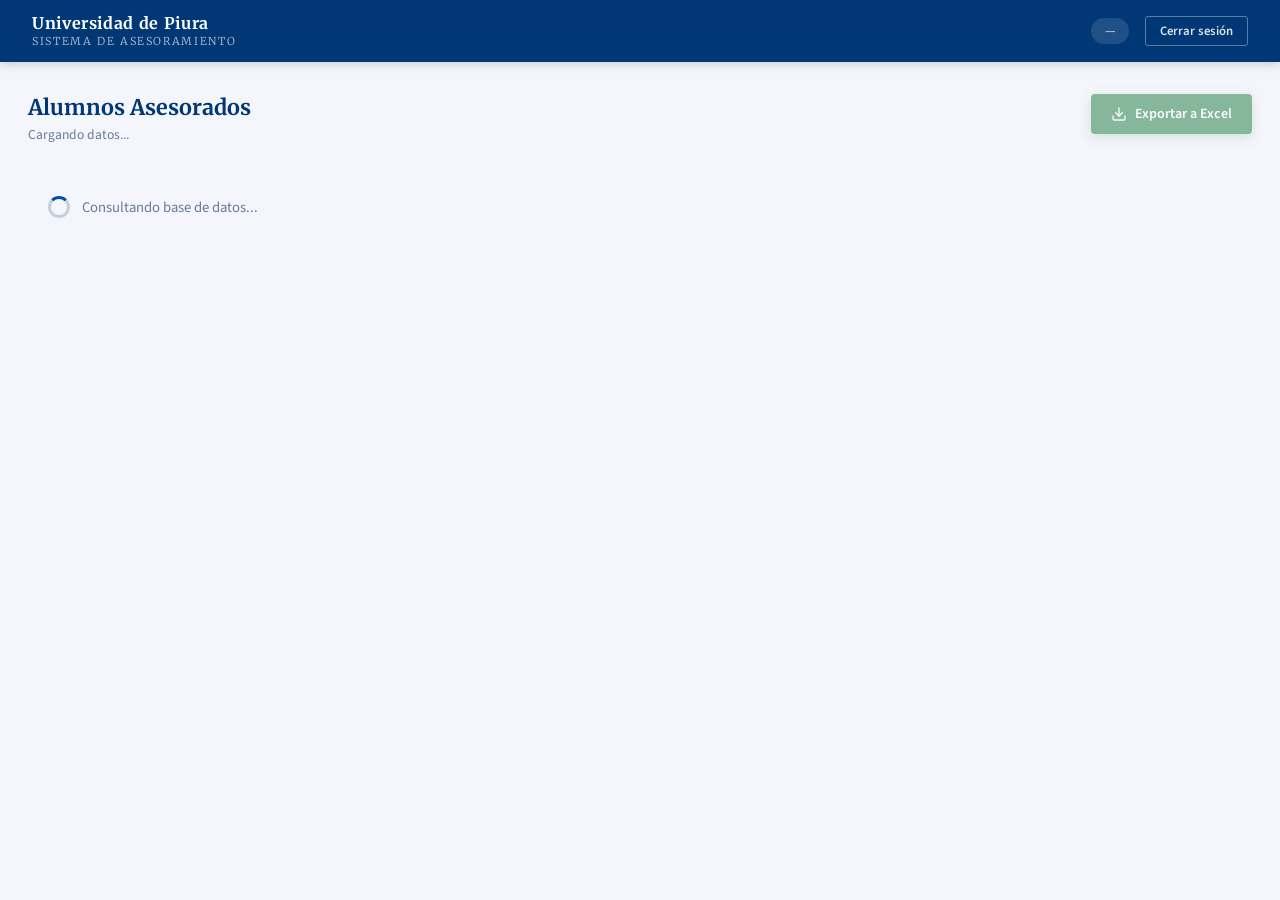
==== templates/tabla.html @ d3628b37 "implementar la api alumos, se ha renderizado la tabla en tabla.html" ====
<!DOCTYPE html>
<html lang="es">
<head>
    <meta charset="UTF-8">
    <meta name="viewport" content="width=device-width, initial-scale=1.0">
    <title>Consola de Asesorados — UDEP</title>
    <link href="https://fonts.googleapis.com/css2?family=Merriweather:wght@300;400;700&family=Source+Sans+3:wght@300;400;600;700&display=swap" rel="stylesheet">
    <link rel="stylesheet" href="/static/styles.css">
    <!-- SheetJS para exportar a Excel -->
    <script src="https://cdn.sheetjs.com/xlsx-0.20.2/package/dist/xlsx.full.min.js"></script>
</head>
<body class="tabla-page">

    <!-- ── Navbar ── -->
    <header class="tb-navbar">
        <div class="tb-navbar-brand">
            <div class="tb-logo-text">
                Universidad de Piura
                <span>Sistema de Asesoramiento</span>
            </div>
        </div>
        <div class="tb-navbar-right">
            <span class="tb-user-badge" id="tb-usuario">—</span>
            <a href="/api/logout" class="tb-btn-logout">Cerrar sesión</a>
        </div>
    </header>

    <!-- ── Contenido principal ── -->
    <main class="tb-main">

        <!-- Titulo + contador -->
        <div class="tb-page-header">
            <div>
                <h1 class="tb-title">Alumnos Asesorados</h1>
                <p class="tb-subtitle" id="tb-subtitulo">Cargando datos...</p>
            </div>
            <button class="tb-btn-excel" id="btn-excel" onclick="exportarExcel()" disabled>
                <svg width="16" height="16" viewBox="0 0 24 24" fill="none" stroke="currentColor" stroke-width="2" stroke-linecap="round" stroke-linejoin="round">
                    <path d="M21 15v4a2 2 0 0 1-2 2H5a2 2 0 0 1-2-2v-4"/>
                    <polyline points="7 10 12 15 17 10"/>
                    <line x1="12" y1="15" x2="12" y2="3"/>
                </svg>
                Exportar a Excel
            </button>
        </div>

        <!-- Estado de carga / error -->
        <div id="tb-estado" class="tb-estado">
            <div class="tb-spinner"></div>
            <span>Consultando base de datos...</span>
        </div>

        <!-- Tabla -->
        <div class="tb-table-wrap" id="tb-table-wrap" style="display:none;">
            <table class="tb-table" id="tb-tabla">
                <thead>
                    <tr>
                        <th class="col-num">N°</th>
                        <th>Código</th>
                        <th>Apellidos</th>
                        <th>Nombres</th>
                        <th>Programa</th>
                        <th>Campus</th>
                        <th>P. Admisión</th>
                        <th>Ciclo</th>
                        <th>Atributo</th>
                    </tr>
                </thead>
                <tbody id="tb-body"></tbody>
            </table>
        </div>

    </main>

    <script>
        // ──────────────────────────────────────────────────
        //  Etiquetas amigables por columna
        // ──────────────────────────────────────────────────
        const LABELS = {
            SPRIDEN_ID:             'Código',
            SPRIDEN_FIRST_NAME:     'Nombres',
            SPRIDEN_LAST_NAME:      'Apellidos',
            SORLCUR_PROGRAM:        'Programa',
            SORLCUR_CAMP_CODE:      'Campus',
            SORLCUR_TERM_CODE_ADMIT:'P. Admisión',
            CICLO_ACTUAL:           'Ciclo',
            ATRIBUTO_ALUMNO:        'Atributo'
        };

        // Orden de columnas visibles en la tabla HTML
        const COLS_VISIBLE = [
            'SPRIDEN_ID', 'SPRIDEN_LAST_NAME', 'SPRIDEN_FIRST_NAME',
            'SORLCUR_PROGRAM', 'SORLCUR_CAMP_CODE',
            'SORLCUR_TERM_CODE_ADMIT', 'CICLO_ACTUAL', 'ATRIBUTO_ALUMNO'
        ];

        let datosGlobales = [];

        // ──────────────────────────────────────────────────
        //  Inicialización
        // ──────────────────────────────────────────────────
        async function init() {
            // Verificar sesión
            const sesRes = await fetch('/api/sesion');
            if (sesRes.status === 401) { window.location.href = '/'; return; }
            const ses = await sesRes.json();
            if (ses.success) {
                document.getElementById('tb-usuario').textContent = ses.usuario;
            }

            // Cargar alumnos
            try {
                const res  = await fetch('/api/alumnos');
                const data = await res.json();

                document.getElementById('tb-estado').style.display = 'none';

                if (!data.success) {
                    mostrarError(data.mensaje || 'Error al obtener los datos');
                    return;
                }

                datosGlobales = data.datos;
                renderTabla(data.datos);

                const total = data.total;
                document.getElementById('tb-subtitulo').textContent =
                    `${total} alumno${total !== 1 ? 's' : ''} asignado${total !== 1 ? 's' : ''}`;

                document.getElementById('btn-excel').disabled = false;
                document.getElementById('tb-table-wrap').style.display = '';

            } catch (err) {
                mostrarError('No se pudo conectar con el servidor');
            }
        }

        // ──────────────────────────────────────────────────
        //  Renderizar filas
        // ──────────────────────────────────────────────────
        function renderTabla(datos) {
            const tbody = document.getElementById('tb-body');
            tbody.innerHTML = '';

            datos.forEach((fila, idx) => {
                const tr = document.createElement('tr');

                // Número de fila
                const tdNum = document.createElement('td');
                tdNum.className = 'col-num';
                tdNum.textContent = idx + 1;
                tr.appendChild(tdNum);

                COLS_VISIBLE.forEach(col => {
                    const td = document.createElement('td');
                    const val = fila[col];
                    td.textContent = (val === null || val === undefined) ? '—' : val;
                    if (col === 'ATRIBUTO_ALUMNO' && val) {
                        td.className = 'col-badge';
                    }
                    tr.appendChild(td);
                });

                tbody.appendChild(tr);
            });
        }

        // ──────────────────────────────────────────────────
        //  Exportar a Excel con SheetJS
        // ──────────────────────────────────────────────────
        function exportarExcel() {
            if (!datosGlobales.length) return;

            // Construir filas con etiquetas amigables
            const encabezado = ['N°', ...COLS_VISIBLE.map(c => LABELS[c] || c)];
            const filas = datosGlobales.map((fila, idx) => {
                const row = [idx + 1];
                COLS_VISIBLE.forEach(col => {
                    const val = fila[col];
                    row.push((val === null || val === undefined) ? '' : val);
                });
                return row;
            });

            const wsData = [encabezado, ...filas];
            const ws     = XLSX.utils.aoa_to_sheet(wsData);

            // Ancho de columnas
            ws['!cols'] = [
                { wch: 5 },  // N°
                { wch: 12 }, // Código
                { wch: 22 }, // Apellidos
                { wch: 22 }, // Nombres
                { wch: 30 }, // Programa
                { wch: 8 },  // Campus
                { wch: 13 }, // P. Admisión
                { wch: 8 },  // Ciclo
                { wch: 20 }, // Atributo
            ];

            const wb = XLSX.utils.book_new();
            XLSX.utils.book_append_sheet(wb, ws, 'Asesorados');

            const fecha  = new Date().toISOString().slice(0, 10);
            XLSX.writeFile(wb, `Asesorados_${fecha}.xlsx`);
        }

        // ──────────────────────────────────────────────────
        //  Mensaje de error
        // ──────────────────────────────────────────────────
        function mostrarError(msg) {
            const el = document.getElementById('tb-estado');
            el.innerHTML = `
                <svg width="22" height="22" viewBox="0 0 24 24" fill="none" stroke="#c8102e" stroke-width="2" stroke-linecap="round" stroke-linejoin="round">
                    <circle cx="12" cy="12" r="10"/><line x1="12" y1="8" x2="12" y2="12"/>
                    <line x1="12" y1="16" x2="12.01" y2="16"/>
                </svg>
                <span>${msg}</span>`;
            el.classList.add('tb-estado--error');
            el.style.display = 'flex';
        }

        init();
    </script>

</body>
</html>
---- static/styles.css ----
@import url('https://fonts.googleapis.com/css2?family=Merriweather:wght@300;400;700&family=Source+Sans+3:wght@300;400;600;700&display=swap');

 :root {
            --udep-blue:    #003876;
            --udep-blue-mid:#004fa3;
            --udep-red:     #c8102e;
            --udep-gold:    #e8b84b;
            --udep-light:   #f4f6fb;
            --udep-border:  #d0d8e8;
            --text-dark:    #1a2a40;
            --text-muted:   #6b7a96;
        }

        *, *::before, *::after { box-sizing: border-box; margin: 0; padding: 0; }

        body {
            font-family: 'Source Sans 3', sans-serif;
            background: var(--udep-light);
            min-height: 100vh;
            display: flex;
            flex-direction: column;
            align-items: center;
            justify-content: center;
            position: relative;
            overflow: hidden;
        }

        /* ── Fondo decorativo ── */
        body::before {
            content: '';
            position: fixed;
            inset: 0;
            background:
                linear-gradient(135deg, #003876 0%, #004fa3 45%, #1a5fb4 70%, #e8eff8 100%);
            z-index: 0;
        }

        body::after {
            content: '';
            position: fixed;
            bottom: -120px; right: -120px;
            width: 480px; height: 480px;
            border-radius: 50%;
            background: radial-gradient(circle, rgba(200,16,46,0.18) 0%, transparent 70%);
            z-index: 0;
        }

        /* Patrón geométrico sutil */
        .bg-pattern {
            position: fixed;
            inset: 0;
            z-index: 0;
            background-image:
                repeating-linear-gradient(
                    45deg,
                    rgba(255,255,255,0.03) 0px,
                    rgba(255,255,255,0.03) 1px,
                    transparent 1px,
                    transparent 40px
                ),
                repeating-linear-gradient(
                    -45deg,
                    rgba(255,255,255,0.03) 0px,
                    rgba(255,255,255,0.03) 1px,
                    transparent 1px,
                    transparent 40px
                );
        }

        .logo{
            width: 120px;
            height: auto;
        }

        /* ── Tarjeta principal ── */
        .card {
            position: relative;
            z-index: 1;
            width: min(440px, 94vw);
            background: #fff;
            border-radius: 4px;
            box-shadow:
                0 2px 8px rgba(0,0,0,0.08),
                0 24px 64px rgba(0,56,118,0.22),
                0 0 0 1px rgba(0,56,118,0.10);
            overflow: hidden;
            animation: slideUp .55s cubic-bezier(.22,1,.36,1) both;
        }

        @keyframes slideUp {
            from { opacity: 0; transform: translateY(28px); }
            to   { opacity: 1; transform: translateY(0); }
        }

        /* Banda superior con color UDEP */
        .card-header {
            background: var(--udep-blue-mid);
            padding: 32px 40px 28px;
            display: flex;
            flex-direction: column;
            align-items: center;
            gap: 16px;
            position: relative;
        }

        .card-header::after {
            content: '';
            position: absolute;
            bottom: 0; left: 0; right: 0;
            height: 4px;
            background: linear-gradient(90deg, var(--udep-red) 0%, var(--udep-gold) 100%);
        }

        /* Logo SVG inline (escudo simplificado + texto) */
        .logo-wrap {
            display: flex;
            flex-direction: column;
            align-items: center;
            gap: 10px;
        }

        .logo-shield {
            width: 60px;
            height: 68px;
            filter: drop-shadow(0 2px 6px rgba(0,0,0,0.3));
        }

        .logo-text {
            font-family: 'Merriweather', serif;
            color: #fff;
            font-size: 1.35rem;
            font-weight: 700;
            letter-spacing: .04em;
            text-align: center;
            line-height: 1.2;
        }

        .logo-text span {
            display: block;
            font-size: .72rem;
            font-weight: 300;
            letter-spacing: .18em;
            text-transform: uppercase;
            color: rgba(255,255,255,.75);
            margin-top: 2px;
        }

        /* ── Cuerpo del formulario ── */
        .card-body {
            padding: 36px 40px 40px;
        }

        .section-title {
            font-family: 'Merriweather', serif;
            font-size: 1.05rem;
            font-weight: 700;
            color: var(--udep-blue);
            text-align: center;
            margin-bottom: 6px;
        }

        .section-subtitle {
            font-size: .82rem;
            color: var(--text-muted);
            text-align: center;
            margin-bottom: 28px;
        }

        /* Grupos de campo */
        .field {
            margin-bottom: 18px;
        }

        .field label {
            display: block;
            font-size: .8rem;
            font-weight: 600;
            color: var(--text-dark);
            letter-spacing: .06em;
            text-transform: uppercase;
            margin-bottom: 7px;
        }

        .input-wrap {
            position: relative;
        }

        .input-wrap svg {
            position: absolute;
            left: 14px;
            top: 50%;
            transform: translateY(-50%);
            color: var(--text-muted);
            pointer-events: none;
            transition: color .2s;
        }

        .field input {
            width: 100%;
            padding: 11px 14px 11px 42px;
            border: 1.5px solid var(--udep-border);
            border-radius: 3px;
            font-family: 'Source Sans 3', sans-serif;
            font-size: .97rem;
            color: var(--text-dark);
            background: #fafbfd;
            transition: border-color .2s, box-shadow .2s, background .2s;
            outline: none;
        }

        .field input::placeholder { color: #b0bac8; }

        .field input:focus {
            border-color: var(--udep-blue-mid);
            background: #fff;
            box-shadow: 0 0 0 3px rgba(0,79,163,0.12);
        }

        .field input:focus + svg,
        .input-wrap:focus-within svg {
            color: var(--udep-blue-mid);
        }

        /* Ícono dentro del wrap (orden correcto) */
        .input-wrap input { order: 1; }
        .input-wrap svg   { order: 0; }

        /* Olvidé mi contraseña */
        .forgot {
            display: block;
            text-align: right;
            font-size: .78rem;
            color: var(--udep-blue-mid);
            text-decoration: none;
            margin-top: -8px;
            margin-bottom: 26px;
            transition: color .2s;
        }
        .forgot:hover { color: var(--udep-red); text-decoration: underline; }

        /* Botón */
        .btn-login {
            width: 100%;
            padding: 13px;
            background: var(--udep-blue);
            color: #fff;
            font-family: 'Source Sans 3', sans-serif;
            font-size: .97rem;
            font-weight: 700;
            letter-spacing: .08em;
            text-transform: uppercase;
            border: none;
            border-radius: 3px;
            cursor: pointer;
            position: relative;
            overflow: hidden;
            transition: background .25s, transform .15s, box-shadow .2s;
            box-shadow: 0 4px 16px rgba(0,56,118,0.28);
        }

        .btn-login::before {
            content: '';
            position: absolute;
            inset: 0;
            background: linear-gradient(135deg, rgba(255,255,255,0.08) 0%, transparent 60%);
        }

        .btn-login:hover {
            background: var(--udep-blue-mid);
            transform: translateY(-1px);
            box-shadow: 0 6px 22px rgba(0,56,118,0.35);
        }

        .btn-login:active {
            transform: translateY(0);
            box-shadow: 0 2px 8px rgba(0,56,118,0.2);
        }

        /* Separador */
        .divider {
            display: flex;
            align-items: center;
            gap: 12px;
            margin: 22px 0;
        }
        .divider::before,
        .divider::after {
            content: '';
            flex: 1;
            height: 1px;
            background: var(--udep-border);
        }
        .divider span {
            font-size: .75rem;
            color: var(--text-muted);
            white-space: nowrap;
        }

        /* Ayuda */
        .help-text {
            font-size: .78rem;
            color: var(--text-muted);
            text-align: center;
            line-height: 1.6;
        }
        .help-text a {
            color: var(--udep-blue-mid);
            text-decoration: none;
            font-weight: 600;
        }
        .help-text a:hover { color: var(--udep-red); }

        /* ── Pie de tarjeta ── */
        .card-footer {
            background: var(--udep-light);
            border-top: 1px solid var(--udep-border);
            padding: 14px 40px;
            display: flex;
            justify-content: space-between;
            align-items: center;
        }

        .footer-label {
            font-size: .72rem;
            color: var(--text-muted);
            letter-spacing: .04em;
        }

        .footer-badge {
            font-size: .7rem;
            font-weight: 700;
            color: var(--udep-red);
            letter-spacing: .06em;
            text-transform: uppercase;
            border: 1.5px solid var(--udep-red);
            border-radius: 2px;
            padding: 2px 7px;
        }

        /* ── Copyright ── */
        .copyright {
            position: relative;
            z-index: 1;
            margin-top: 20px;
            font-size: .72rem;
            color: rgba(255,255,255,.5);
            letter-spacing: .03em;
            text-align: center;
        }

/* ============================================================
   TABLA PAGE — Consola de Asesorados
   ============================================================ */

/* Página de tabla: fondo claro sin degradado de login */
body.tabla-page {
    background: var(--udep-light);
    display: block;
    overflow: auto;
}
body.tabla-page::before,
body.tabla-page::after,
body.tabla-page .bg-pattern {
    display: none;
}

/* ── Navbar ── */
.tb-navbar {
    background: var(--udep-blue);
    color: #fff;
    display: flex;
    align-items: center;
    justify-content: space-between;
    padding: 0 32px;
    height: 62px;
    box-shadow: 0 2px 10px rgba(0,0,0,0.18);
    position: sticky;
    top: 0;
    z-index: 100;
}

.tb-navbar-brand {
    display: flex;
    align-items: center;
    gap: 14px;
}

.tb-logo-text {
    font-family: 'Merriweather', serif;
    font-size: 1rem;
    font-weight: 700;
    color: #fff;
    letter-spacing: .04em;
    line-height: 1.2;
}
.tb-logo-text span {
    display: block;
    font-size: .68rem;
    font-weight: 300;
    letter-spacing: .15em;
    text-transform: uppercase;
    color: rgba(255,255,255,.72);
    margin-top: 1px;
}

.tb-navbar-right {
    display: flex;
    align-items: center;
    gap: 16px;
}

.tb-user-badge {
    font-size: .82rem;
    color: rgba(255,255,255,.85);
    background: rgba(255,255,255,.12);
    border-radius: 20px;
    padding: 4px 14px;
    max-width: 280px;
    overflow: hidden;
    text-overflow: ellipsis;
    white-space: nowrap;
}

.tb-btn-logout {
    font-family: 'Source Sans 3', sans-serif;
    font-size: .8rem;
    font-weight: 600;
    color: rgba(255,255,255,.85);
    text-decoration: none;
    border: 1.5px solid rgba(255,255,255,.35);
    border-radius: 3px;
    padding: 5px 14px;
    transition: background .2s, color .2s;
}
.tb-btn-logout:hover {
    background: rgba(255,255,255,.15);
    color: #fff;
}

/* ── Contenido principal ── */
.tb-main {
    max-width: 1280px;
    margin: 0 auto;
    padding: 32px 28px 60px;
}

/* ── Encabezado de página ── */
.tb-page-header {
    display: flex;
    align-items: flex-start;
    justify-content: space-between;
    margin-bottom: 24px;
    flex-wrap: wrap;
    gap: 16px;
}

.tb-title {
    font-family: 'Merriweather', serif;
    font-size: 1.35rem;
    font-weight: 700;
    color: var(--udep-blue);
    margin-bottom: 4px;
}

.tb-subtitle {
    font-size: .85rem;
    color: var(--text-muted);
}

/* ── Botón Exportar Excel ── */
.tb-btn-excel {
    display: inline-flex;
    align-items: center;
    gap: 8px;
    background: #1a7a3c;
    color: #fff;
    font-family: 'Source Sans 3', sans-serif;
    font-size: .88rem;
    font-weight: 600;
    border: none;
    border-radius: 4px;
    padding: 10px 20px;
    cursor: pointer;
    transition: background .2s, transform .15s, box-shadow .2s;
    box-shadow: 0 3px 12px rgba(26,122,60,0.3);
    white-space: nowrap;
}
.tb-btn-excel:hover:not(:disabled) {
    background: #155f2e;
    transform: translateY(-1px);
    box-shadow: 0 5px 16px rgba(26,122,60,0.4);
}
.tb-btn-excel:disabled {
    opacity: .5;
    cursor: not-allowed;
}

/* ── Estado (cargando / error) ── */
.tb-estado {
    display: flex;
    align-items: center;
    gap: 12px;
    padding: 28px 20px;
    font-size: .92rem;
    color: var(--text-muted);
}

.tb-estado--error {
    color: var(--udep-red);
}

.tb-spinner {
    width: 22px;
    height: 22px;
    border: 3px solid rgba(0,56,118,0.2);
    border-top-color: var(--udep-blue-mid);
    border-radius: 50%;
    animation: spin .75s linear infinite;
    flex-shrink: 0;
}

@keyframes spin {
    to { transform: rotate(360deg); }
}

/* ── Wrapper con scroll horizontal ── */
.tb-table-wrap {
    background: #fff;
    border-radius: 6px;
    box-shadow:
        0 1px 4px rgba(0,0,0,0.06),
        0 8px 28px rgba(0,56,118,0.10);
    overflow-x: auto;
    border: 1px solid var(--udep-border);
}

/* ── Tabla ── */
.tb-table {
    width: 100%;
    border-collapse: collapse;
    font-size: .88rem;
    font-family: 'Source Sans 3', sans-serif;
}

.tb-table thead tr {
    background: var(--udep-blue);
    color: #fff;
}

.tb-table thead th {
    padding: 13px 16px;
    text-align: left;
    font-weight: 600;
    font-size: .78rem;
    letter-spacing: .07em;
    text-transform: uppercase;
    white-space: nowrap;
    border-bottom: 3px solid var(--udep-red);
}

.tb-table tbody tr {
    border-bottom: 1px solid #edf0f6;
    transition: background .15s;
}

.tb-table tbody tr:last-child {
    border-bottom: none;
}

.tb-table tbody tr:hover {
    background: #f0f4fb;
}

.tb-table tbody tr:nth-child(even) {
    background: #f7f9fd;
}
.tb-table tbody tr:nth-child(even):hover {
    background: #e8eef8;
}

.tb-table td {
    padding: 11px 16px;
    color: var(--text-dark);
    white-space: nowrap;
}

/* Columna N° */
.col-num {
    text-align: center;
    color: var(--text-muted);
    font-size: .8rem;
    width: 46px;
    min-width: 46px;
}

/* Badge de atributo */
.col-badge {
    font-size: .78rem;
    font-weight: 600;
    color: var(--udep-blue-mid);
}
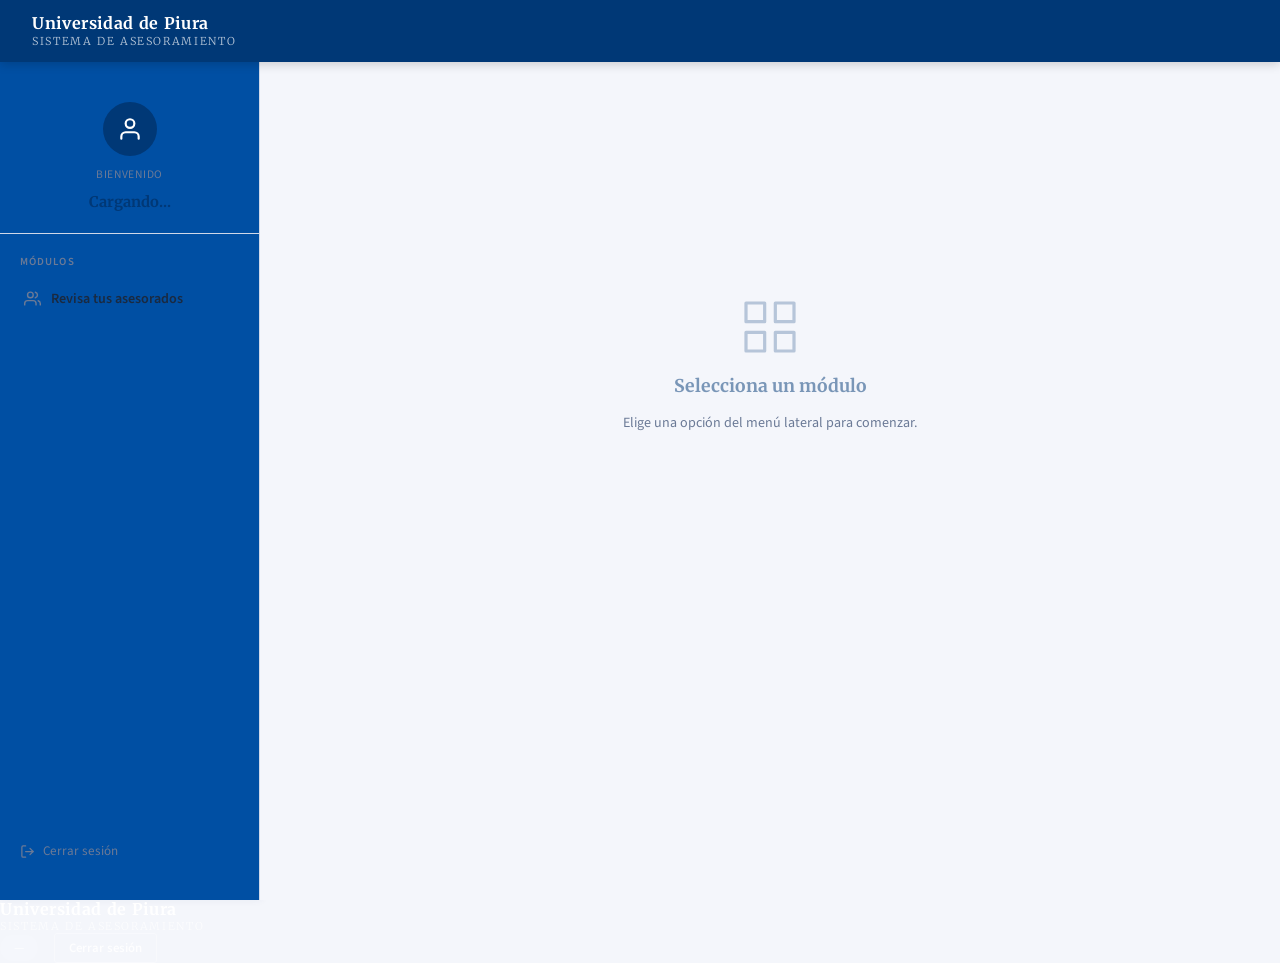
==== commit caa98b46: "Adding console and button for renderized table" ====
--- a/templates/tabla.html
+++ b/templates/tabla.html
@@ -8,11 +8,476 @@
     <link rel="stylesheet" href="/static/styles.css">
     <!-- SheetJS para exportar a Excel -->
     <script src="https://cdn.sheetjs.com/xlsx-0.20.2/package/dist/xlsx.full.min.js"></script>
+    <style>
+        /* ── Layout consola ── */
+        .consola-layout {
+            display: flex;
+            min-height: calc(100vh - 62px);
+        }
+
+        /* ── Sidebar ── */
+        .consola-sidebar {
+            width: 260px;
+            flex-shrink: 0;
+            background: var(--udep-blue-mid);
+            border-right: 1px solid var(--udep-border);
+            display: flex;
+            flex-direction: column;
+            padding: 24px 0 32px;
+            box-shadow: 2px 0 8px rgba(0,56,118,0.06);
+        }
+
+        .sidebar-section {
+            padding: 0 20px 20px;
+            border-bottom: 1px solid var(--udep-border);
+            margin-bottom: 8px;
+        }
+
+        .sidebar-section:last-child {
+            border-bottom: none;
+            margin-bottom: 0;
+        }
+
+        /* Módulo bienvenida */
+        .sidebar-welcome {
+            display: flex;
+            flex-direction: column;
+            align-items: center;
+            text-align: center;
+            gap: 10px;
+            padding: 16px 20px 20px;
+            border-bottom: 1px solid var(--udep-border);
+        }
+
+        .sidebar-avatar {
+            width: 54px;
+            height: 54px;
+            background: var(--udep-blue);
+            border-radius: 50%;
+            display: flex;
+            align-items: center;
+            justify-content: center;
+        }
+
+        .sidebar-avatar svg {
+            color: #fff;
+        }
+
+        .sidebar-welcome-label {
+            font-size: .72rem;
+            color: var(--text-muted);
+            letter-spacing: .06em;
+            text-transform: uppercase;
+        }
+
+        .sidebar-welcome-name {
+            font-family: 'Merriweather', serif;
+            font-size: .92rem;
+            font-weight: 700;
+            color: var(--udep-blue);
+            line-height: 1.35;
+            word-break: break-word;
+        }
+
+        /* Menú de módulos */
+        .sidebar-menu {
+            padding: 12px 12px 0;
+            display: flex;
+            flex-direction: column;
+            gap: 4px;
+        }
+
+        .sidebar-menu-label {
+            font-size: .68rem;
+            font-weight: 600;
+            color: var(--text-muted);
+            letter-spacing: .1em;
+            text-transform: uppercase;
+            padding: 8px 8px 6px;
+        }
+
+        .sidebar-item {
+            display: flex;
+            align-items: center;
+            gap: 10px;
+            padding: 10px 12px;
+            border-radius: 5px;
+            cursor: pointer;
+            font-size: .88rem;
+            font-weight: 600;
+            color: var(--text-dark);
+            border: none;
+            background: none;
+            width: 100%;
+            text-align: left;
+            transition: background .15s, color .15s;
+            font-family: 'Source Sans 3', sans-serif;
+        }
+
+        .sidebar-item:hover {
+            background: #eef2fb;
+            color: var(--udep-blue-mid);
+        }
+
+        .sidebar-item.active {
+            background: var(--udep-blue);
+            color: #fff;
+        }
+
+        .sidebar-item.active svg {
+            stroke: #fff;
+        }
+
+        .sidebar-item svg {
+            flex-shrink: 0;
+            stroke: var(--text-muted);
+            transition: stroke .15s;
+        }
+
+        .sidebar-item:hover svg {
+            stroke: var(--udep-blue-mid);
+        }
+
+        .sidebar-logout {
+            margin-top: auto;
+            padding: 0 20px;
+        }
+
+        .sidebar-logout a {
+            display: flex;
+            align-items: center;
+            gap: 8px;
+            font-size: .82rem;
+            color: var(--text-muted);
+            text-decoration: none;
+            transition: color .15s;
+            padding: 8px 0;
+        }
+
+        .sidebar-logout a:hover {
+            color: var(--udep-red);
+        }
+
+        /* ── Área de contenido ── */
+        .consola-content {
+            flex: 1;
+            padding: 32px 32px 60px;
+            overflow-x: auto;
+            background: var(--udep-light);
+        }
+
+        /* Panel de bienvenida inicial (antes de elegir módulo) */
+        .panel-inicio {
+            display: flex;
+            flex-direction: column;
+            align-items: center;
+            justify-content: center;
+            min-height: 60vh;
+            gap: 16px;
+            color: var(--text-muted);
+            text-align: center;
+        }
+
+        .panel-inicio svg {
+            opacity: .25;
+        }
+
+        .panel-inicio h2 {
+            font-family: 'Merriweather', serif;
+            font-size: 1.1rem;
+            font-weight: 700;
+            color: var(--udep-blue);
+            opacity: .5;
+        }
+
+        .panel-inicio p {
+            font-size: .88rem;
+        }
+    </style>
 </head>
 <body class="tabla-page">
 
     <!-- ── Navbar ── -->
     <header class="tb-navbar">
+        <div class="tb-navbar-brand">
+            <div class="tb-logo-text">
+                Universidad de Piura
+                <span>Sistema de Asesoramiento</span>
+            </div>
+        </div>
+    </header>
+
+    <!-- ── Layout principal con sidebar ── -->
+    <div class="consola-layout">
+
+        <!-- ═══ SIDEBAR IZQUIERDO ═══ -->
+        <aside class="consola-sidebar">
+
+            <!-- Módulo: bienvenida -->
+            <div class="sidebar-welcome">
+                <div class="sidebar-avatar">
+                    <svg width="26" height="26" viewBox="0 0 24 24" fill="none" stroke="currentColor" stroke-width="2" stroke-linecap="round" stroke-linejoin="round">
+                        <path d="M20 21v-2a4 4 0 0 0-4-4H8a4 4 0 0 0-4 4v2"/>
+                        <circle cx="12" cy="7" r="4"/>
+                    </svg>
+                </div>
+                <span class="sidebar-welcome-label">Bienvenido</span>
+                <span class="sidebar-welcome-name" id="sb-nombre">Cargando...</span>
+            </div>
+
+            <!-- Módulo: menú de navegación -->
+            <nav class="sidebar-menu">
+                <span class="sidebar-menu-label">Módulos</span>
+
+                <button class="sidebar-item" id="btn-asesorados" onclick="abrirAsesorados()">
+                    <svg width="17" height="17" viewBox="0 0 24 24" fill="none" stroke="currentColor" stroke-width="2" stroke-linecap="round" stroke-linejoin="round">
+                        <path d="M17 21v-2a4 4 0 0 0-4-4H5a4 4 0 0 0-4 4v2"/>
+                        <circle cx="9" cy="7" r="4"/>
+                        <path d="M23 21v-2a4 4 0 0 0-3-3.87"/>
+                        <path d="M16 3.13a4 4 0 0 1 0 7.75"/>
+                    </svg>
+                    Revisa tus asesorados
+                </button>
+            </nav>
+
+            <!-- Logout al fondo -->
+            <div class="sidebar-logout">
+                <a href="/api/logout">
+                    <svg width="15" height="15" viewBox="0 0 24 24" fill="none" stroke="currentColor" stroke-width="2" stroke-linecap="round" stroke-linejoin="round">
+                        <path d="M9 21H5a2 2 0 0 1-2-2V5a2 2 0 0 1 2-2h4"/>
+                        <polyline points="16 17 21 12 16 7"/>
+                        <line x1="21" y1="12" x2="9" y2="12"/>
+                    </svg>
+                    Cerrar sesión
+                </a>
+            </div>
+
+        </aside>
+
+        <!-- ═══ ÁREA DE CONTENIDO ═══ -->
+        <section class="consola-content">
+
+            <!-- Panel de inicio (visible por defecto, se oculta al elegir módulo) -->
+            <div id="panel-inicio" class="panel-inicio">
+                <svg width="64" height="64" viewBox="0 0 24 24" fill="none" stroke="currentColor" stroke-width="1.2" stroke-linecap="round" stroke-linejoin="round" style="color:var(--udep-blue)">
+                    <rect x="3" y="3" width="7" height="7"/><rect x="14" y="3" width="7" height="7"/>
+                    <rect x="14" y="14" width="7" height="7"/><rect x="3" y="14" width="7" height="7"/>
+                </svg>
+                <h2>Selecciona un módulo</h2>
+                <p>Elige una opción del menú lateral para comenzar.</p>
+            </div>
+
+            <!-- Panel: Mis asesorados (oculto hasta hacer clic) -->
+            <div id="panel-asesorados" style="display:none;">
+
+                <!-- Encabezado del panel -->
+                <div class="tb-page-header">
+                    <div>
+                        <h1 class="tb-title">Alumnos Asesorados</h1>
+                        <p class="tb-subtitle" id="tb-subtitulo">Consultando base de datos...</p>
+                    </div>
+                    <button class="tb-btn-excel" id="btn-excel" onclick="exportarExcel()" disabled>
+                        <svg width="16" height="16" viewBox="0 0 24 24" fill="none" stroke="currentColor" stroke-width="2" stroke-linecap="round" stroke-linejoin="round">
+                            <path d="M21 15v4a2 2 0 0 1-2 2H5a2 2 0 0 1-2-2v-4"/>
+                            <polyline points="7 10 12 15 17 10"/>
+                            <line x1="12" y1="15" x2="12" y2="3"/>
+                        </svg>
+                        Exportar a Excel
+                    </button>
+                </div>
+
+                <!-- Estado de carga / error -->
+                <div id="tb-estado" class="tb-estado" style="display:none;">
+                    <div class="tb-spinner"></div>
+                    <span>Consultando base de datos...</span>
+                </div>
+
+                <!-- Tabla -->
+                <div class="tb-table-wrap" id="tb-table-wrap" style="display:none;">
+                    <table class="tb-table" id="tb-tabla">
+                        <thead>
+                            <tr>
+                                <th class="col-num">N°</th>
+                                <th>Código</th>
+                                <th>Apellidos</th>
+                                <th>Nombres</th>
+                                <th>Programa</th>
+                                <th>Campus</th>
+                                <th>P. Admisión</th>
+                                <th>Ciclo</th>
+                                <th>Atributo</th>
+                            </tr>
+                        </thead>
+                        <tbody id="tb-body"></tbody>
+                    </table>
+                </div>
+
+            </div><!-- /panel-asesorados -->
+
+        </section>
+
+    </div><!-- /consola-layout -->
+
+    <script>
+        // ──────────────────────────────────────────────────
+        //  Columnas y etiquetas
+        // ──────────────────────────────────────────────────
+        const LABELS = {
+            SPRIDEN_ID:              'Código',
+            SPRIDEN_FIRST_NAME:      'Nombres',
+            SPRIDEN_LAST_NAME:       'Apellidos',
+            SORLCUR_PROGRAM:         'Programa',
+            SORLCUR_CAMP_CODE:       'Campus',
+            SORLCUR_TERM_CODE_ADMIT: 'P. Admisión',
+            CICLO_ACTUAL:            'Ciclo',
+            ATRIBUTO_ALUMNO:         'Atributo'
+        };
+
+        const COLS_VISIBLE = [
+            'SPRIDEN_ID', 'SPRIDEN_LAST_NAME', 'SPRIDEN_FIRST_NAME',
+            'SORLCUR_PROGRAM', 'SORLCUR_CAMP_CODE',
+            'SORLCUR_TERM_CODE_ADMIT', 'CICLO_ACTUAL', 'ATRIBUTO_ALUMNO'
+        ];
+
+        let datosGlobales  = [];
+        let asesoradosCargados = false;
+
+        // ──────────────────────────────────────────────────
+        //  Al cargar la página: solo sesión (sin alumnos)
+        // ──────────────────────────────────────────────────
+        async function init() {
+            const sesRes = await fetch('/api/sesion');
+            if (sesRes.status === 401) { window.location.href = '/'; return; }
+
+            const ses = await sesRes.json();
+            if (ses.success) {
+                document.getElementById('sb-nombre').textContent =
+                    ses.name || ses.usuario;
+            }
+        }
+
+        // ──────────────────────────────────────────────────
+        //  Abrir panel de asesorados (clic en sidebar)
+        // ──────────────────────────────────────────────────
+        async function abrirAsesorados() {
+            // Marcar ítem activo
+            document.querySelectorAll('.sidebar-item').forEach(el => el.classList.remove('active'));
+            document.getElementById('btn-asesorados').classList.add('active');
+
+            // Ocultar panel inicio, mostrar panel asesorados
+            document.getElementById('panel-inicio').style.display    = 'none';
+            document.getElementById('panel-asesorados').style.display = '';
+
+            // Solo cargar datos una vez
+            if (asesoradosCargados) return;
+
+            // Mostrar spinner
+            document.getElementById('tb-estado').style.display    = 'flex';
+            document.getElementById('tb-table-wrap').style.display = 'none';
+            document.getElementById('tb-subtitulo').textContent    = 'Consultando base de datos...';
+
+            try {
+                const res  = await fetch('/api/alumnos');
+                const data = await res.json();
+
+                document.getElementById('tb-estado').style.display = 'none';
+
+                if (!data.success) {
+                    mostrarError(data.mensaje || 'Error al obtener los datos');
+                    return;
+                }
+
+                datosGlobales = data.datos;
+                renderTabla(data.datos);
+
+                const total = data.total;
+                document.getElementById('tb-subtitulo').textContent =
+                    `${total} alumno${total !== 1 ? 's' : ''} asignado${total !== 1 ? 's' : ''}`;
+
+                document.getElementById('btn-excel').disabled      = false;
+                document.getElementById('tb-table-wrap').style.display = '';
+                asesoradosCargados = true;
+
+            } catch (err) {
+                mostrarError('No se pudo conectar con el servidor');
+            }
+        }
+
+        // ──────────────────────────────────────────────────
+        //  Renderizar filas
+        // ──────────────────────────────────────────────────
+        function renderTabla(datos) {
+            const tbody = document.getElementById('tb-body');
+            tbody.innerHTML = '';
+
+            datos.forEach((fila, idx) => {
+                const tr = document.createElement('tr');
+
+                const tdNum = document.createElement('td');
+                tdNum.className   = 'col-num';
+                tdNum.textContent = idx + 1;
+                tr.appendChild(tdNum);
+
+                COLS_VISIBLE.forEach(col => {
+                    const td  = document.createElement('td');
+                    const val = fila[col];
+                    td.textContent = (val === null || val === undefined) ? '—' : val;
+                    if (col === 'ATRIBUTO_ALUMNO' && val) td.className = 'col-badge';
+                    tr.appendChild(td);
+                });
+
+                tbody.appendChild(tr);
+            });
+        }
+
+        // ──────────────────────────────────────────────────
+        //  Exportar a Excel
+        // ──────────────────────────────────────────────────
+        function exportarExcel() {
+            if (!datosGlobales.length) return;
+
+            const encabezado = ['N°', ...COLS_VISIBLE.map(c => LABELS[c] || c)];
+            const filas = datosGlobales.map((fila, idx) => {
+                const row = [idx + 1];
+                COLS_VISIBLE.forEach(col => {
+                    const val = fila[col];
+                    row.push((val === null || val === undefined) ? '' : val);
+                });
+                return row;
+            });
+
+            const ws = XLSX.utils.aoa_to_sheet([encabezado, ...filas]);
+            ws['!cols'] = [
+                { wch: 5 }, { wch: 12 }, { wch: 22 }, { wch: 22 },
+                { wch: 30 }, { wch: 8 }, { wch: 13 }, { wch: 8 }, { wch: 20 }
+            ];
+
+            const wb = XLSX.utils.book_new();
+            XLSX.utils.book_append_sheet(wb, ws, 'Asesorados');
+            XLSX.writeFile(wb, `Asesorados_${new Date().toISOString().slice(0,10)}.xlsx`);
+        }
+
+        // ──────────────────────────────────────────────────
+        //  Error en panel de asesorados
+        // ──────────────────────────────────────────────────
+        function mostrarError(msg) {
+            const el = document.getElementById('tb-estado');
+            el.innerHTML = `
+                <svg width="22" height="22" viewBox="0 0 24 24" fill="none" stroke="#c8102e" stroke-width="2" stroke-linecap="round" stroke-linejoin="round">
+                    <circle cx="12" cy="12" r="10"/><line x1="12" y1="8" x2="12" y2="12"/>
+                    <line x1="12" y1="16" x2="12.01" y2="16"/>
+                </svg>
+                <span>${msg}</span>`;
+            el.classList.add('tb-estado--error');
+            el.style.display = 'flex';
+            document.getElementById('tb-subtitulo').textContent = 'Error al cargar datos';
+        }
+
+        init();
+    </script>
+
+</body>
+</html>
         <div class="tb-navbar-brand">
             <div class="tb-logo-text">
                 Universidad de Piura
@@ -25,203 +490,4 @@
         </div>
     </header>
 
-    <!-- ── Contenido principal ── -->
-    <main class="tb-main">
-
-        <!-- Titulo + contador -->
-        <div class="tb-page-header">
-            <div>
-                <h1 class="tb-title">Alumnos Asesorados</h1>
-                <p class="tb-subtitle" id="tb-subtitulo">Cargando datos...</p>
-            </div>
-            <button class="tb-btn-excel" id="btn-excel" onclick="exportarExcel()" disabled>
-                <svg width="16" height="16" viewBox="0 0 24 24" fill="none" stroke="currentColor" stroke-width="2" stroke-linecap="round" stroke-linejoin="round">
-                    <path d="M21 15v4a2 2 0 0 1-2 2H5a2 2 0 0 1-2-2v-4"/>
-                    <polyline points="7 10 12 15 17 10"/>
-                    <line x1="12" y1="15" x2="12" y2="3"/>
-                </svg>
-                Exportar a Excel
-            </button>
-        </div>
-
-        <!-- Estado de carga / error -->
-        <div id="tb-estado" class="tb-estado">
-            <div class="tb-spinner"></div>
-            <span>Consultando base de datos...</span>
-        </div>
-
-        <!-- Tabla -->
-        <div class="tb-table-wrap" id="tb-table-wrap" style="display:none;">
-            <table class="tb-table" id="tb-tabla">
-                <thead>
-                    <tr>
-                        <th class="col-num">N°</th>
-                        <th>Código</th>
-                        <th>Apellidos</th>
-                        <th>Nombres</th>
-                        <th>Programa</th>
-                        <th>Campus</th>
-                        <th>P. Admisión</th>
-                        <th>Ciclo</th>
-                        <th>Atributo</th>
-                    </tr>
-                </thead>
-                <tbody id="tb-body"></tbody>
-            </table>
-        </div>
-
-    </main>
-
-    <script>
-        // ──────────────────────────────────────────────────
-        //  Etiquetas amigables por columna
-        // ──────────────────────────────────────────────────
-        const LABELS = {
-            SPRIDEN_ID:             'Código',
-            SPRIDEN_FIRST_NAME:     'Nombres',
-            SPRIDEN_LAST_NAME:      'Apellidos',
-            SORLCUR_PROGRAM:        'Programa',
-            SORLCUR_CAMP_CODE:      'Campus',
-            SORLCUR_TERM_CODE_ADMIT:'P. Admisión',
-            CICLO_ACTUAL:           'Ciclo',
-            ATRIBUTO_ALUMNO:        'Atributo'
-        };
-
-        // Orden de columnas visibles en la tabla HTML
-        const COLS_VISIBLE = [
-            'SPRIDEN_ID', 'SPRIDEN_LAST_NAME', 'SPRIDEN_FIRST_NAME',
-            'SORLCUR_PROGRAM', 'SORLCUR_CAMP_CODE',
-            'SORLCUR_TERM_CODE_ADMIT', 'CICLO_ACTUAL', 'ATRIBUTO_ALUMNO'
-        ];
-
-        let datosGlobales = [];
-
-        // ──────────────────────────────────────────────────
-        //  Inicialización
-        // ──────────────────────────────────────────────────
-        async function init() {
-            // Verificar sesión
-            const sesRes = await fetch('/api/sesion');
-            if (sesRes.status === 401) { window.location.href = '/'; return; }
-            const ses = await sesRes.json();
-            if (ses.success) {
-                document.getElementById('tb-usuario').textContent = ses.usuario;
-            }
-
-            // Cargar alumnos
-            try {
-                const res  = await fetch('/api/alumnos');
-                const data = await res.json();
-
-                document.getElementById('tb-estado').style.display = 'none';
-
-                if (!data.success) {
-                    mostrarError(data.mensaje || 'Error al obtener los datos');
-                    return;
-                }
-
-                datosGlobales = data.datos;
-                renderTabla(data.datos);
-
-                const total = data.total;
-                document.getElementById('tb-subtitulo').textContent =
-                    `${total} alumno${total !== 1 ? 's' : ''} asignado${total !== 1 ? 's' : ''}`;
-
-                document.getElementById('btn-excel').disabled = false;
-                document.getElementById('tb-table-wrap').style.display = '';
-
-            } catch (err) {
-                mostrarError('No se pudo conectar con el servidor');
-            }
-        }
-
-        // ──────────────────────────────────────────────────
-        //  Renderizar filas
-        // ──────────────────────────────────────────────────
-        function renderTabla(datos) {
-            const tbody = document.getElementById('tb-body');
-            tbody.innerHTML = '';
-
-            datos.forEach((fila, idx) => {
-                const tr = document.createElement('tr');
-
-                // Número de fila
-                const tdNum = document.createElement('td');
-                tdNum.className = 'col-num';
-                tdNum.textContent = idx + 1;
-                tr.appendChild(tdNum);
-
-                COLS_VISIBLE.forEach(col => {
-                    const td = document.createElement('td');
-                    const val = fila[col];
-                    td.textContent = (val === null || val === undefined) ? '—' : val;
-                    if (col === 'ATRIBUTO_ALUMNO' && val) {
-                        td.className = 'col-badge';
-                    }
-                    tr.appendChild(td);
-                });
-
-                tbody.appendChild(tr);
-            });
-        }
-
-        // ──────────────────────────────────────────────────
-        //  Exportar a Excel con SheetJS
-        // ──────────────────────────────────────────────────
-        function exportarExcel() {
-            if (!datosGlobales.length) return;
-
-            // Construir filas con etiquetas amigables
-            const encabezado = ['N°', ...COLS_VISIBLE.map(c => LABELS[c] || c)];
-            const filas = datosGlobales.map((fila, idx) => {
-                const row = [idx + 1];
-                COLS_VISIBLE.forEach(col => {
-                    const val = fila[col];
-                    row.push((val === null || val === undefined) ? '' : val);
-                });
-                return row;
-            });
-
-            const wsData = [encabezado, ...filas];
-            const ws     = XLSX.utils.aoa_to_sheet(wsData);
-
-            // Ancho de columnas
-            ws['!cols'] = [
-                { wch: 5 },  // N°
-                { wch: 12 }, // Código
-                { wch: 22 }, // Apellidos
-                { wch: 22 }, // Nombres
-                { wch: 30 }, // Programa
-                { wch: 8 },  // Campus
-                { wch: 13 }, // P. Admisión
-                { wch: 8 },  // Ciclo
-                { wch: 20 }, // Atributo
-            ];
-
-            const wb = XLSX.utils.book_new();
-            XLSX.utils.book_append_sheet(wb, ws, 'Asesorados');
-
-            const fecha  = new Date().toISOString().slice(0, 10);
-            XLSX.writeFile(wb, `Asesorados_${fecha}.xlsx`);
-        }
-
-        // ──────────────────────────────────────────────────
-        //  Mensaje de error
-        // ──────────────────────────────────────────────────
-        function mostrarError(msg) {
-            const el = document.getElementById('tb-estado');
-            el.innerHTML = `
-                <svg width="22" height="22" viewBox="0 0 24 24" fill="none" stroke="#c8102e" stroke-width="2" stroke-linecap="round" stroke-linejoin="round">
-                    <circle cx="12" cy="12" r="10"/><line x1="12" y1="8" x2="12" y2="12"/>
-                    <line x1="12" y1="16" x2="12.01" y2="16"/>
-                </svg>
-                <span>${msg}</span>`;
-            el.classList.add('tb-estado--error');
-            el.style.display = 'flex';
-        }
-
-        init();
-    </script>
-
-</body>
-</html>+    <!-- ── Layout principal con sidebar ── -->
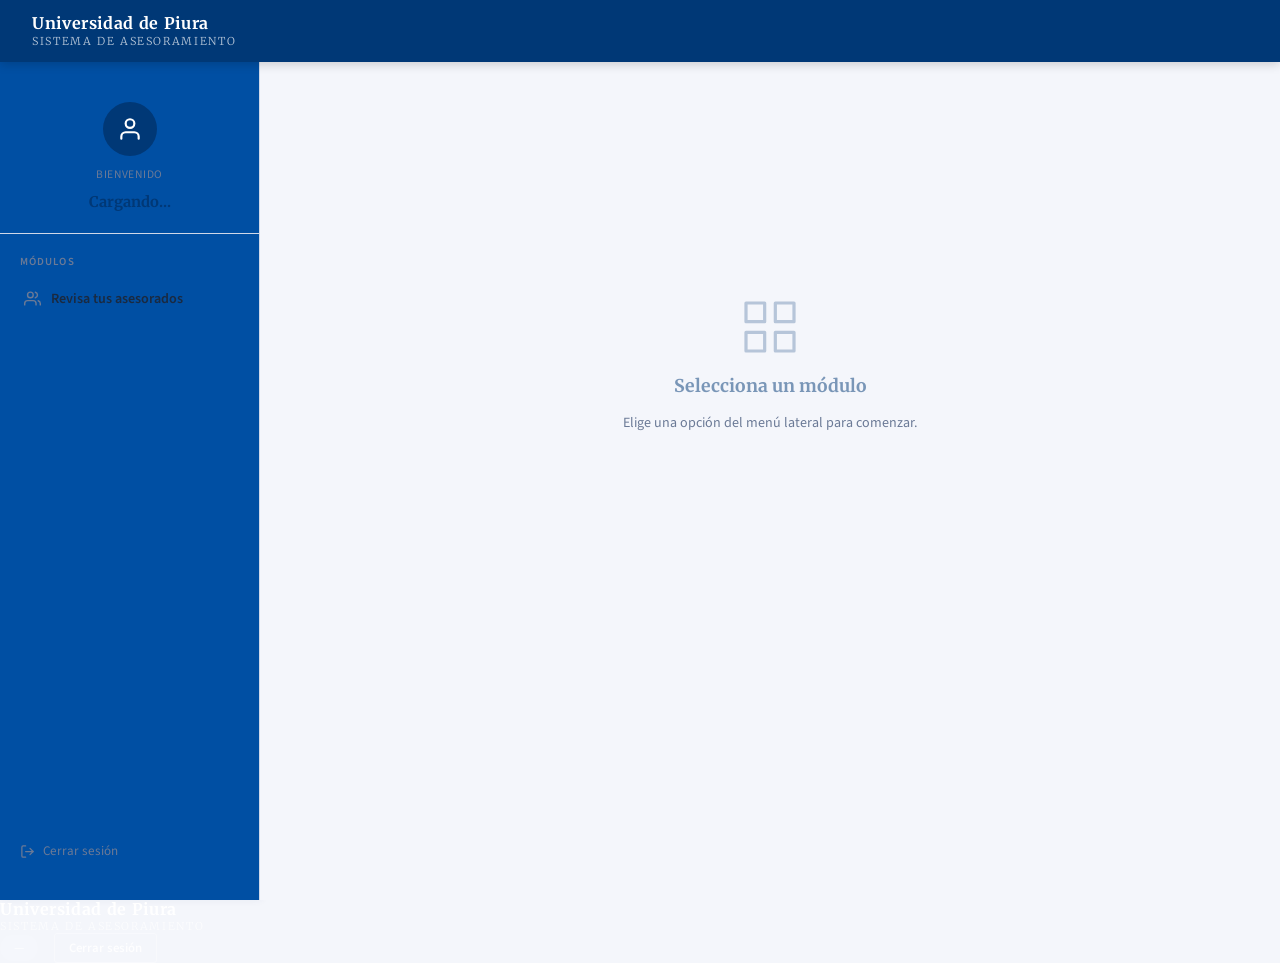
==== commit b5d28b94: "adding new columns" ====
--- a/templates/tabla.html
+++ b/templates/tabla.html
@@ -296,16 +296,8 @@
                 <div class="tb-table-wrap" id="tb-table-wrap" style="display:none;">
                     <table class="tb-table" id="tb-tabla">
                         <thead>
-                            <tr>
+                            <tr id="tb-head-row">
                                 <th class="col-num">N°</th>
-                                <th>Código</th>
-                                <th>Apellidos</th>
-                                <th>Nombres</th>
-                                <th>Programa</th>
-                                <th>Campus</th>
-                                <th>P. Admisión</th>
-                                <th>Ciclo</th>
-                                <th>Atributo</th>
                             </tr>
                         </thead>
                         <tbody id="tb-body"></tbody>
@@ -323,23 +315,50 @@
         //  Columnas y etiquetas
         // ──────────────────────────────────────────────────
         const LABELS = {
+            REQ_NO:                  'Req. No',
+            ULTIMO_PERIODO_SFRENSP:  'Periodo SFRENSP',
+            KEY_SEQNO:               'Key Seqno',
+            PROMEDIO:                'Promedio',
             SPRIDEN_ID:              'Código',
             SPRIDEN_FIRST_NAME:      'Nombres',
             SPRIDEN_LAST_NAME:       'Apellidos',
             SORLCUR_PROGRAM:         'Programa',
             SORLCUR_CAMP_CODE:       'Campus',
             SORLCUR_TERM_CODE_ADMIT: 'P. Admisión',
+            SGRSTSP_KEY_SEQNO:       'Key Secuencia',
+            SORLCUR_SEQNO:           'Secuencia Programa',
             CICLO_ACTUAL:            'Ciclo',
-            ATRIBUTO_ALUMNO:         'Atributo'
+            NIVEL_ACTUAL:            'Nivel',
+            PERIODO_SGRSATT:         'Periodo SGRSATT',
+            BECAS:                   'Becas',
+            REND_ACAD:               'Rend. Acad.',
+            PRONABEC:                'Pronabec',
+            ATRIBUTOS_CONTABLES:     'Atrib. Contables',
+            PRE_SELECCIONADO_PRONABEC: 'Preselecc. Pronabec',
+            CORREO:                  'Correo',
+            TELEFONO:                'Teléfono'
         };
 
-        const COLS_VISIBLE = [
+        const COLS_PREFERIDAS = [
             'SPRIDEN_ID', 'SPRIDEN_LAST_NAME', 'SPRIDEN_FIRST_NAME',
             'SORLCUR_PROGRAM', 'SORLCUR_CAMP_CODE',
-            'SORLCUR_TERM_CODE_ADMIT', 'CICLO_ACTUAL', 'ATRIBUTO_ALUMNO'
+            'SORLCUR_TERM_CODE_ADMIT', 'REQ_NO', 'PROMEDIO',
+            'CICLO_ACTUAL', 'NIVEL_ACTUAL', 'ULTIMO_PERIODO_SFRENSP',
+            'PERIODO_SGRSATT', 'BECAS', 'REND_ACAD', 'PRONABEC',
+            'ATRIBUTOS_CONTABLES', 'PRE_SELECCIONADO_PRONABEC',
+            'CORREO', 'TELEFONO'
         ];
 
-        let datosGlobales  = [];
+        const COLS_OCULTAS = new Set([
+            'SPRIDEN_PIDM', 'SGRSTSP_KEY_SEQNO', 'SORLCUR_SEQNO', 'KEY_SEQNO'
+        ]);
+
+        const COLS_BADGE = new Set([
+            'BECAS', 'REND_ACAD', 'PRONABEC', 'ATRIBUTOS_CONTABLES', 'PRE_SELECCIONADO_PRONABEC'
+        ]);
+
+        let datosGlobales = [];
+        let columnasGlobales = [];
         let asesoradosCargados = false;
 
         // ──────────────────────────────────────────────────
@@ -388,7 +407,9 @@
                 }
 
                 datosGlobales = data.datos;
-                renderTabla(data.datos);
+                columnasGlobales = obtenerColumnasVisibles(data.columnas || []);
+                renderEncabezado(columnasGlobales);
+                renderTabla(data.datos, columnasGlobales);
 
                 const total = data.total;
                 document.getElementById('tb-subtitulo').textContent =
@@ -404,9 +425,49 @@
         }
 
         // ──────────────────────────────────────────────────
+        //  Resolver columnas visibles
+        // ──────────────────────────────────────────────────
+        function obtenerColumnasVisibles(columnas) {
+            const columnasFiltradas = columnas.filter(col => !COLS_OCULTAS.has(col));
+            const preferidas = COLS_PREFERIDAS.filter(col => columnasFiltradas.includes(col));
+            const adicionales = columnasFiltradas.filter(col => !preferidas.includes(col));
+            return [...preferidas, ...adicionales];
+        }
+
+        // ──────────────────────────────────────────────────
+        //  Renderizar encabezado
+        // ──────────────────────────────────────────────────
+        function renderEncabezado(columnas) {
+            const headRow = document.getElementById('tb-head-row');
+            headRow.innerHTML = '';
+
+            const thNum = document.createElement('th');
+            thNum.className = 'col-num';
+            thNum.textContent = 'N°';
+            headRow.appendChild(thNum);
+
+            columnas.forEach(col => {
+                const th = document.createElement('th');
+                th.textContent = LABELS[col] || formatearNombreColumna(col);
+                headRow.appendChild(th);
+            });
+        }
+
+        // ──────────────────────────────────────────────────
+        //  Etiqueta amigable para columnas sin alias visual
+        // ──────────────────────────────────────────────────
+        function formatearNombreColumna(columna) {
+            return columna
+                .toLowerCase()
+                .split('_')
+                .map(fragmento => fragmento.charAt(0).toUpperCase() + fragmento.slice(1))
+                .join(' ');
+        }
+
+        // ──────────────────────────────────────────────────
         //  Renderizar filas
         // ──────────────────────────────────────────────────
-        function renderTabla(datos) {
+        function renderTabla(datos, columnas) {
             const tbody = document.getElementById('tb-body');
             tbody.innerHTML = '';
 
@@ -418,11 +479,11 @@
                 tdNum.textContent = idx + 1;
                 tr.appendChild(tdNum);
 
-                COLS_VISIBLE.forEach(col => {
+                columnas.forEach(col => {
                     const td  = document.createElement('td');
                     const val = fila[col];
                     td.textContent = (val === null || val === undefined) ? '—' : val;
-                    if (col === 'ATRIBUTO_ALUMNO' && val) td.className = 'col-badge';
+                    if (COLS_BADGE.has(col) && val) td.className = 'col-badge';
                     tr.appendChild(td);
                 });
 
@@ -434,12 +495,12 @@
         //  Exportar a Excel
         // ──────────────────────────────────────────────────
         function exportarExcel() {
-            if (!datosGlobales.length) return;
-
-            const encabezado = ['N°', ...COLS_VISIBLE.map(c => LABELS[c] || c)];
+            if (!datosGlobales.length || !columnasGlobales.length) return;
+
+            const encabezado = ['N°', ...columnasGlobales.map(c => LABELS[c] || formatearNombreColumna(c))];
             const filas = datosGlobales.map((fila, idx) => {
                 const row = [idx + 1];
-                COLS_VISIBLE.forEach(col => {
+                columnasGlobales.forEach(col => {
                     const val = fila[col];
                     row.push((val === null || val === undefined) ? '' : val);
                 });
@@ -447,14 +508,25 @@
             });
 
             const ws = XLSX.utils.aoa_to_sheet([encabezado, ...filas]);
-            ws['!cols'] = [
-                { wch: 5 }, { wch: 12 }, { wch: 22 }, { wch: 22 },
-                { wch: 30 }, { wch: 8 }, { wch: 13 }, { wch: 8 }, { wch: 20 }
-            ];
+            ws['!cols'] = calcularAnchosExcel(encabezado, filas);
 
             const wb = XLSX.utils.book_new();
             XLSX.utils.book_append_sheet(wb, ws, 'Asesorados');
             XLSX.writeFile(wb, `Asesorados_${new Date().toISOString().slice(0,10)}.xlsx`);
+        }
+
+        // ──────────────────────────────────────────────────
+        //  Ajustar anchos para exportación Excel
+        // ──────────────────────────────────────────────────
+        function calcularAnchosExcel(encabezado, filas) {
+            return encabezado.map((titulo, index) => {
+                const anchoMaximo = filas.reduce((maximo, fila) => {
+                    const valor = fila[index] === null || fila[index] === undefined ? '' : String(fila[index]);
+                    return Math.max(maximo, valor.length);
+                }, String(titulo).length);
+
+                return { wch: Math.min(Math.max(anchoMaximo + 2, 8), 40) };
+            });
         }
 
         // ──────────────────────────────────────────────────
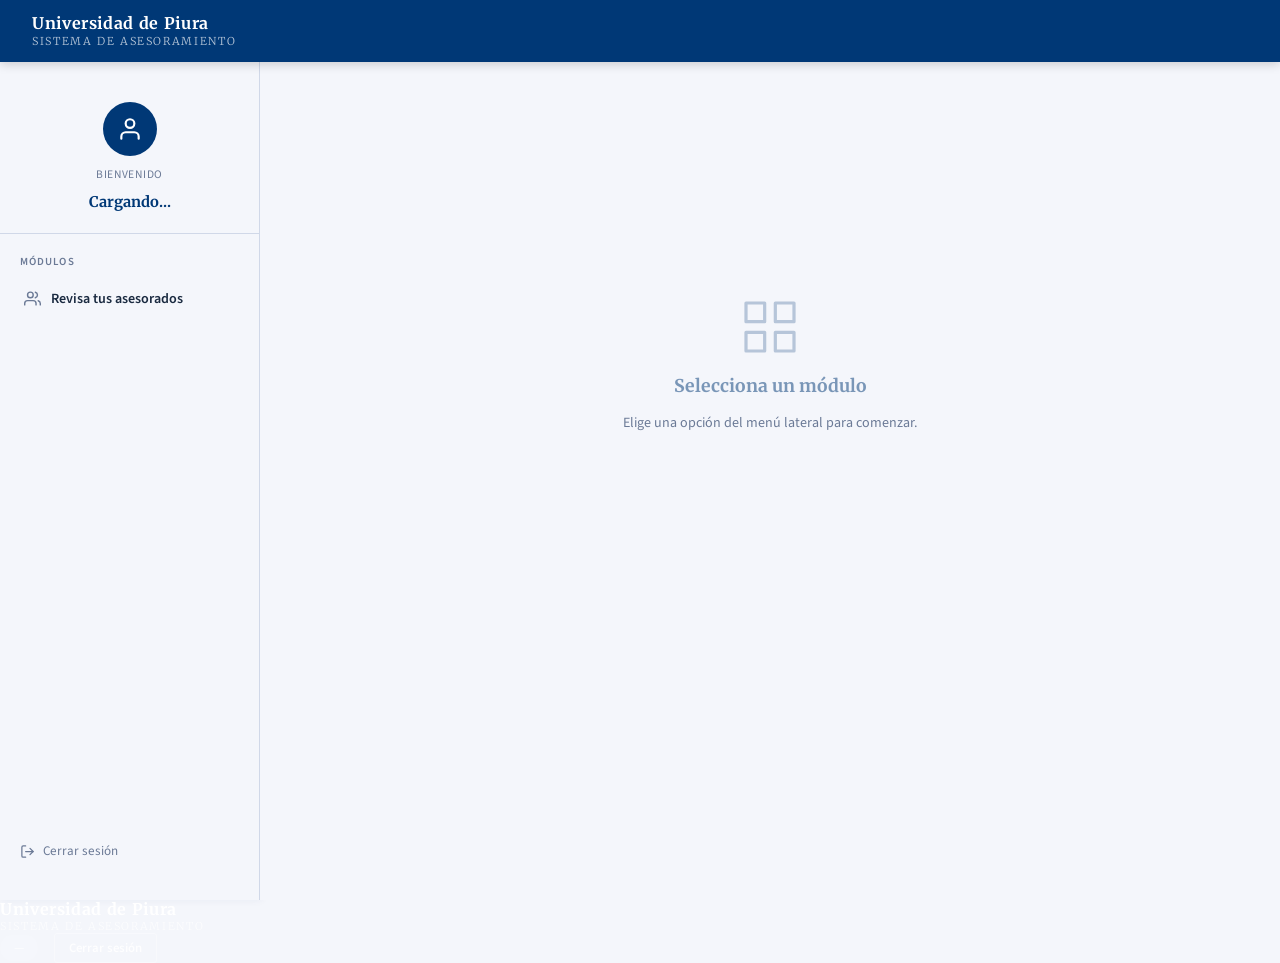
==== commit 70da0d74: "adding new styles" ====
--- a/templates/tabla.html
+++ b/templates/tabla.html
@@ -19,7 +19,7 @@
         .consola-sidebar {
             width: 260px;
             flex-shrink: 0;
-            background: var(--udep-blue-mid);
+            background: var(--udep-light);
             border-right: 1px solid var(--udep-border);
             display: flex;
             flex-direction: column;
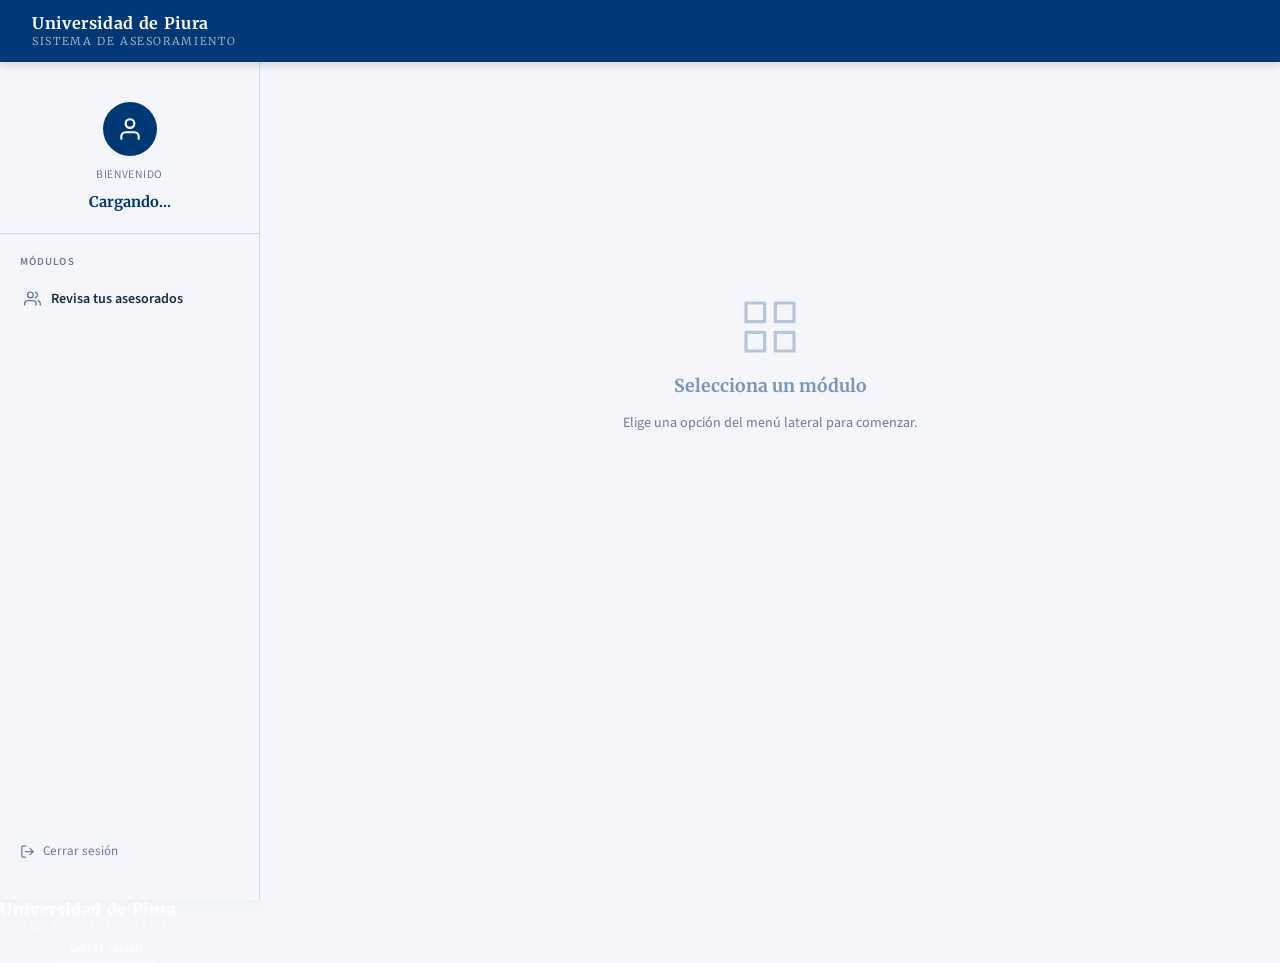
==== commit ad605f99: "other modification in emails and phones" ====
--- a/templates/tabla.html
+++ b/templates/tabla.html
@@ -357,6 +357,8 @@
             'BECAS', 'REND_ACAD', 'PRONABEC', 'ATRIBUTOS_CONTABLES', 'PRE_SELECCIONADO_PRONABEC'
         ]);
 
+        const COLS_CONTACTO = new Set(['CORREO', 'TELEFONO']);
+
         let datosGlobales = [];
         let columnasGlobales = [];
         let asesoradosCargados = false;
@@ -482,13 +484,136 @@
                 columnas.forEach(col => {
                     const td  = document.createElement('td');
                     const val = fila[col];
-                    td.textContent = (val === null || val === undefined) ? '—' : val;
-                    if (COLS_BADGE.has(col) && val) td.className = 'col-badge';
+                    const esContactoConSeparadores = typeof val === 'string' && (val.includes('//') || val.includes('||'));
+
+                    if (COLS_CONTACTO.has(col) || esContactoConSeparadores) {
+                        td.classList.add('col-contacto');
+                        renderCeldaContacto(td, val, col);
+                    } else {
+                        td.textContent = (val === null || val === undefined) ? '—' : val;
+                    }
+
+                    if (COLS_BADGE.has(col) && val) td.classList.add('col-badge');
                     tr.appendChild(td);
                 });
 
                 tbody.appendChild(tr);
             });
+        }
+
+        function renderCeldaContacto(td, valor, columna) {
+            const contactos = parsearContactos(valor);
+
+            if (!contactos.length) {
+                td.textContent = formatearTextoContactoSinSeparadores(valor);
+                return;
+            }
+
+            const list = document.createElement('div');
+            list.className = 'contact-list';
+
+            contactos.forEach(contacto => {
+                list.appendChild(crearCardContacto(contacto, columna));
+            });
+
+            td.appendChild(list);
+        }
+
+        function parsearContactos(valor) {
+            if (typeof valor !== 'string') return [];
+
+            return valor
+                .split('//')
+                .map(item => item.trim())
+                .filter(Boolean)
+                .map(item => {
+                    const partes = item
+                        .split('||')
+                        .map(parte => parte.trim())
+                        .filter(Boolean);
+
+                    const dato = partes[0] || '';
+                    const tipo = partes[1] || '';
+                    const estado = partes.slice(2).join(' ') || '';
+
+                    return { dato, tipo, estado };
+                })
+                .filter(contacto => contacto.dato);
+        }
+
+        function formatearTextoContactoSinSeparadores(valor) {
+            if (valor === null || valor === undefined || valor === '') return '—';
+            if (typeof valor !== 'string') return String(valor);
+
+            return valor
+                .replace(/\s*\/\/\s*/g, ' | ')
+                .replace(/\s*\|\|\s*/g, ' - ')
+                .replace(/\s+/g, ' ')
+                .trim();
+        }
+
+        function crearCardContacto(contacto, columna) {
+            const card = document.createElement('div');
+            card.className = 'contact-card';
+
+            const header = document.createElement('div');
+            header.className = 'contact-card-header';
+
+            const kind = document.createElement('span');
+            kind.className = 'contact-card-kind';
+            kind.textContent = columna === 'CORREO' ? 'Correo' : 'Teléfono';
+            header.appendChild(kind);
+
+            const value = document.createElement('a');
+            value.className = 'contact-card-value';
+            value.textContent = contacto.dato;
+            value.href = columna === 'CORREO'
+                ? `mailto:${contacto.dato}`
+                : `tel:${contacto.dato.replace(/[^\d+]/g, '')}`;
+            header.appendChild(value);
+
+            card.appendChild(header);
+
+            const meta = document.createElement('div');
+            meta.className = 'contact-card-meta';
+
+            if (contacto.tipo) {
+                meta.appendChild(crearChipContacto(contacto.tipo, 'contact-chip contact-chip--tipo'));
+            }
+
+            if (contacto.estado) {
+                meta.appendChild(crearChipContacto(
+                    contacto.estado,
+                    `contact-chip ${obtenerClaseEstado(contacto.estado)}`
+                ));
+            }
+
+            if (meta.childElementCount) {
+                card.appendChild(meta);
+            }
+
+            return card;
+        }
+
+        function crearChipContacto(texto, className) {
+            const chip = document.createElement('span');
+            chip.className = className;
+            chip.textContent = texto;
+            return chip;
+        }
+
+        function obtenerClaseEstado(estado) {
+            const clave = estado.trim().toUpperCase();
+
+            if (clave === 'PREFERIDO' || clave === 'PRIMARIO') {
+                return 'contact-chip--estado';
+            }
+
+            if (clave === 'OTROS' || clave === 'SECUNDARIO') {
+                return 'contact-chip--estado-secundario';
+            }
+
+            return 'contact-chip--estado-neutro';
         }
 
         // ──────────────────────────────────────────────────
--- a/static/styles.css
+++ b/static/styles.css
@@ -584,6 +584,94 @@
     white-space: nowrap;
 }
 
+.tb-table td.col-contacto {
+    white-space: normal;
+    min-width: 320px;
+    vertical-align: top;
+}
+
+.contact-list {
+    display: grid;
+    gap: 8px;
+}
+
+.contact-card {
+    display: grid;
+    gap: 7px;
+    padding: 10px 12px;
+    border: 1px solid #d8e1f0;
+    border-radius: 10px;
+    background:
+        linear-gradient(180deg, rgba(255,255,255,0.98) 0%, rgba(244,247,252,0.96) 100%);
+    box-shadow: 0 4px 14px rgba(0,56,118,0.06);
+}
+
+.contact-card-header {
+    display: flex;
+    align-items: center;
+    justify-content: space-between;
+    gap: 8px;
+    flex-wrap: wrap;
+}
+
+.contact-card-kind {
+    font-size: .66rem;
+    font-weight: 700;
+    letter-spacing: .08em;
+    text-transform: uppercase;
+    color: var(--udep-blue-mid);
+}
+
+.contact-card-value {
+    color: var(--text-dark);
+    text-decoration: none;
+    font-size: .9rem;
+    font-weight: 600;
+    line-height: 1.35;
+    word-break: break-word;
+}
+
+.contact-card-value:hover {
+    color: var(--udep-blue-mid);
+}
+
+.contact-card-meta {
+    display: flex;
+    flex-wrap: wrap;
+    gap: 6px;
+}
+
+.contact-chip {
+    display: inline-flex;
+    align-items: center;
+    border-radius: 999px;
+    padding: 3px 8px;
+    font-size: .68rem;
+    font-weight: 700;
+    letter-spacing: .03em;
+    line-height: 1.2;
+}
+
+.contact-chip--tipo {
+    background: #e7eef9;
+    color: var(--udep-blue);
+}
+
+.contact-chip--estado {
+    background: #eef4ea;
+    color: #2f6b2f;
+}
+
+.contact-chip--estado-secundario {
+    background: #f5efe3;
+    color: #8a5a00;
+}
+
+.contact-chip--estado-neutro {
+    background: #eef1f5;
+    color: #52647d;
+}
+
 /* Columna N° */
 .col-num {
     text-align: center;
@@ -600,3 +688,9 @@
     color: var(--udep-blue-mid);
 }
 
+@media (max-width: 900px) {
+    .tb-table td.col-contacto {
+        min-width: 260px;
+    }
+}
+
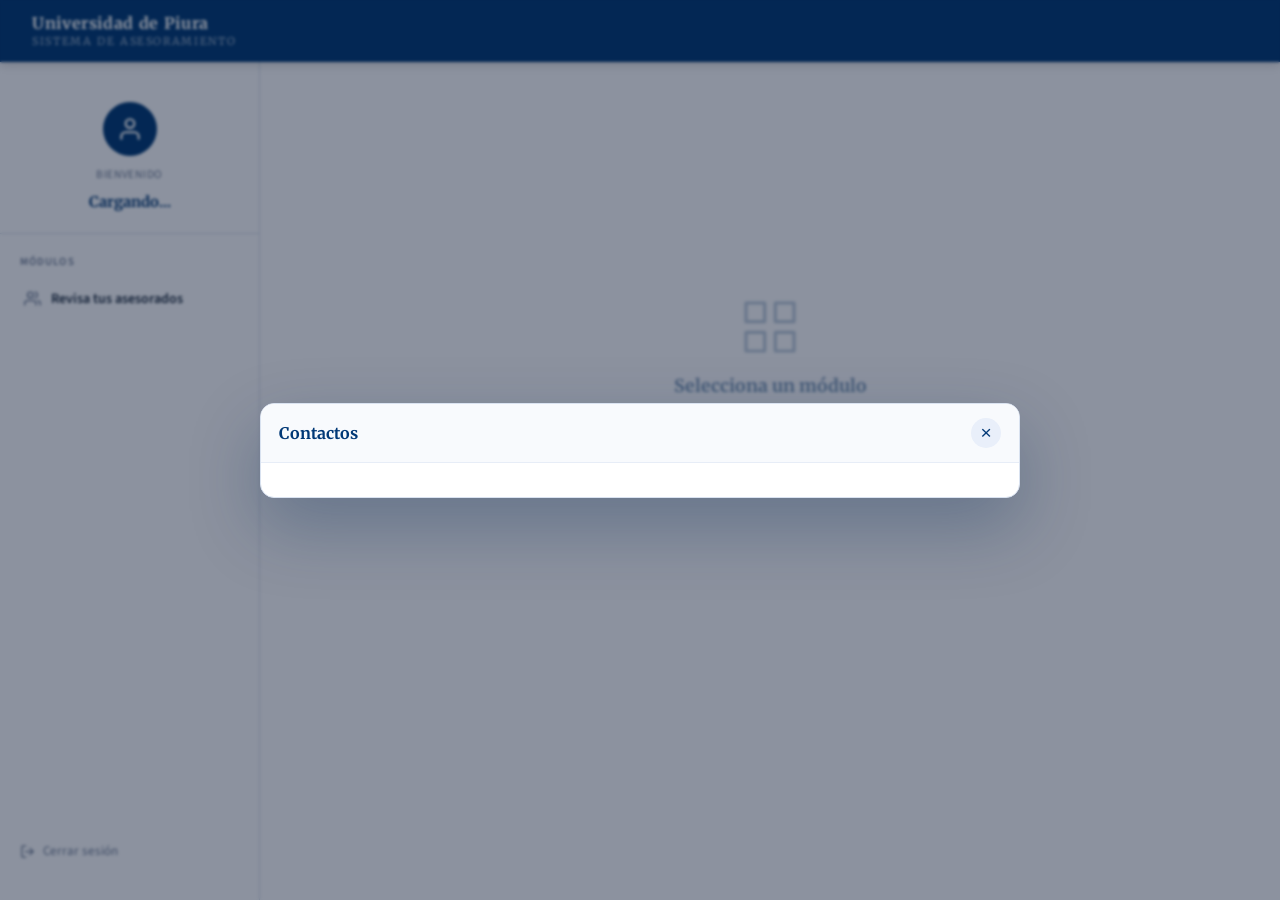
==== commit 83cc4494: "other display form for emails and phones" ====
--- a/templates/tabla.html
+++ b/templates/tabla.html
@@ -305,6 +305,17 @@
                 </div>
 
             </div><!-- /panel-asesorados -->
+
+            <div id="contact-overlay" class="contact-overlay" hidden>
+                <div class="contact-overlay-backdrop" onclick="cerrarOverlayContactos()"></div>
+                <div class="contact-overlay-panel" role="dialog" aria-modal="true" aria-labelledby="contact-overlay-title">
+                    <div class="contact-overlay-header">
+                        <h3 id="contact-overlay-title">Contactos</h3>
+                        <button type="button" class="contact-overlay-close" aria-label="Cerrar" onclick="cerrarOverlayContactos()">×</button>
+                    </div>
+                    <div id="contact-overlay-list" class="contact-overlay-list"></div>
+                </div>
+            </div>
 
         </section>
 
@@ -509,14 +520,22 @@
                 return;
             }
 
-            const list = document.createElement('div');
-            list.className = 'contact-list';
-
-            contactos.forEach(contacto => {
-                list.appendChild(crearCardContacto(contacto, columna));
-            });
-
-            td.appendChild(list);
+            const preview = document.createElement('div');
+            preview.className = 'contact-preview';
+
+            const principal = crearEnlaceContacto(contactos[0].dato, columna, 'contact-preview-value');
+            preview.appendChild(principal);
+
+            if (contactos.length > 1) {
+                const btnMore = document.createElement('button');
+                btnMore.type = 'button';
+                btnMore.className = 'contact-more-btn';
+                btnMore.textContent = `+${contactos.length - 1} más`;
+                btnMore.addEventListener('click', () => abrirOverlayContactos(columna, contactos));
+                preview.appendChild(btnMore);
+            }
+
+            td.appendChild(preview);
         }
 
         function parsearContactos(valor) {
@@ -552,7 +571,7 @@
                 .trim();
         }
 
-        function crearCardContacto(contacto, columna) {
+        function crearCardContacto(contacto, columna, indice) {
             const card = document.createElement('div');
             card.className = 'contact-card';
 
@@ -561,15 +580,10 @@
 
             const kind = document.createElement('span');
             kind.className = 'contact-card-kind';
-            kind.textContent = columna === 'CORREO' ? 'Correo' : 'Teléfono';
+            kind.textContent = `${columna === 'CORREO' ? 'Correo' : 'Teléfono'} ${indice}`;
             header.appendChild(kind);
 
-            const value = document.createElement('a');
-            value.className = 'contact-card-value';
-            value.textContent = contacto.dato;
-            value.href = columna === 'CORREO'
-                ? `mailto:${contacto.dato}`
-                : `tel:${contacto.dato.replace(/[^\d+]/g, '')}`;
+            const value = crearEnlaceContacto(contacto.dato, columna, 'contact-card-value');
             header.appendChild(value);
 
             card.appendChild(header);
@@ -595,6 +609,16 @@
             return card;
         }
 
+        function crearEnlaceContacto(dato, columna, className) {
+            const link = document.createElement('a');
+            link.className = className;
+            link.textContent = dato;
+            link.href = columna === 'CORREO'
+                ? `mailto:${dato}`
+                : `tel:${dato.replace(/[^\d+]/g, '')}`;
+            return link;
+        }
+
         function crearChipContacto(texto, className) {
             const chip = document.createElement('span');
             chip.className = className;
@@ -615,6 +639,35 @@
 
             return 'contact-chip--estado-neutro';
         }
+
+        function abrirOverlayContactos(columna, contactos) {
+            const overlay = document.getElementById('contact-overlay');
+            const title = document.getElementById('contact-overlay-title');
+            const list = document.getElementById('contact-overlay-list');
+
+            title.textContent = columna === 'CORREO' ? 'Correos registrados' : 'Teléfonos registrados';
+            list.innerHTML = '';
+
+            contactos.forEach((contacto, idx) => {
+                list.appendChild(crearCardContacto(contacto, columna, idx + 1));
+            });
+
+            overlay.hidden = false;
+            document.body.classList.add('overlay-open');
+        }
+
+        function cerrarOverlayContactos() {
+            const overlay = document.getElementById('contact-overlay');
+            overlay.hidden = true;
+            document.body.classList.remove('overlay-open');
+        }
+
+        document.addEventListener('keydown', e => {
+            if (e.key === 'Escape') {
+                const overlay = document.getElementById('contact-overlay');
+                if (overlay && !overlay.hidden) cerrarOverlayContactos();
+            }
+        });
 
         // ──────────────────────────────────────────────────
         //  Exportar a Excel
@@ -674,17 +727,4 @@
     </script>
 
 </body>
-</html>
-        <div class="tb-navbar-brand">
-            <div class="tb-logo-text">
-                Universidad de Piura
-                <span>Sistema de Asesoramiento</span>
-            </div>
-        </div>
-        <div class="tb-navbar-right">
-            <span class="tb-user-badge" id="tb-usuario">—</span>
-            <a href="/api/logout" class="tb-btn-logout">Cerrar sesión</a>
-        </div>
-    </header>
-
-    <!-- ── Layout principal con sidebar ── -->+</html>
--- a/static/styles.css
+++ b/static/styles.css
@@ -582,17 +582,118 @@
     padding: 11px 16px;
     color: var(--text-dark);
     white-space: nowrap;
+    max-height: 46px;
 }
 
 .tb-table td.col-contacto {
-    white-space: normal;
-    min-width: 320px;
-    vertical-align: top;
-}
-
-.contact-list {
+    max-width: 320px;
+    overflow: hidden;
+    text-overflow: ellipsis;
+}
+
+.contact-preview {
+    display: flex;
+    align-items: center;
+    gap: 8px;
+    min-width: 0;
+}
+
+.contact-preview-value {
+    color: var(--text-dark);
+    text-decoration: none;
+    font-size: .88rem;
+    font-weight: 600;
+    overflow: hidden;
+    text-overflow: ellipsis;
+    white-space: nowrap;
+    min-width: 0;
+    flex: 1;
+}
+
+.contact-preview-value:hover {
+    color: var(--udep-blue-mid);
+}
+
+.contact-more-btn {
+    border: none;
+    background: #e7eef9;
+    color: var(--udep-blue-mid);
+    border-radius: 999px;
+    padding: 3px 8px;
+    font-size: .68rem;
+    font-weight: 700;
+    cursor: pointer;
+    flex-shrink: 0;
+}
+
+.contact-more-btn:hover {
+    background: #dbe7fa;
+}
+
+body.overlay-open {
+    overflow: hidden;
+}
+
+.contact-overlay {
+    position: fixed;
+    inset: 0;
+    z-index: 1200;
     display: grid;
-    gap: 8px;
+    place-items: center;
+}
+
+.contact-overlay-backdrop {
+    position: absolute;
+    inset: 0;
+    background: rgba(8, 19, 41, 0.44);
+    backdrop-filter: blur(1.5px);
+}
+
+.contact-overlay-panel {
+    position: relative;
+    width: min(760px, calc(100vw - 28px));
+    max-height: min(82vh, 760px);
+    border-radius: 14px;
+    background: #fff;
+    border: 1px solid #d9e2f0;
+    box-shadow: 0 28px 70px rgba(0, 38, 86, 0.28);
+    overflow: hidden;
+    animation: overlayIn .18s ease;
+}
+
+.contact-overlay-header {
+    display: flex;
+    align-items: center;
+    justify-content: space-between;
+    gap: 16px;
+    padding: 14px 18px;
+    border-bottom: 1px solid #e7edf7;
+    background: #f8fafd;
+}
+
+.contact-overlay-header h3 {
+    font-family: 'Merriweather', serif;
+    font-size: 1rem;
+    color: var(--udep-blue);
+}
+
+.contact-overlay-close {
+    border: none;
+    background: #e9effa;
+    color: var(--udep-blue);
+    width: 30px;
+    height: 30px;
+    border-radius: 50%;
+    font-size: 1.2rem;
+    line-height: 1;
+    cursor: pointer;
+}
+
+.contact-overlay-list {
+    padding: 16px 18px 18px;
+    overflow-y: auto;
+    display: grid;
+    gap: 10px;
 }
 
 .contact-card {
@@ -601,9 +702,7 @@
     padding: 10px 12px;
     border: 1px solid #d8e1f0;
     border-radius: 10px;
-    background:
-        linear-gradient(180deg, rgba(255,255,255,0.98) 0%, rgba(244,247,252,0.96) 100%);
-    box-shadow: 0 4px 14px rgba(0,56,118,0.06);
+    background: linear-gradient(180deg, rgba(255,255,255,0.98) 0%, rgba(244,247,252,0.96) 100%);
 }
 
 .contact-card-header {
@@ -672,6 +771,17 @@
     color: #52647d;
 }
 
+@keyframes overlayIn {
+    from {
+        opacity: 0;
+        transform: translateY(8px) scale(0.99);
+    }
+    to {
+        opacity: 1;
+        transform: translateY(0) scale(1);
+    }
+}
+
 /* Columna N° */
 .col-num {
     text-align: center;
@@ -690,7 +800,12 @@
 
 @media (max-width: 900px) {
     .tb-table td.col-contacto {
-        min-width: 260px;
+        max-width: 250px;
     }
-}
-
+
+    .contact-overlay-panel {
+        width: calc(100vw - 18px);
+        max-height: 86vh;
+    }
+}
+
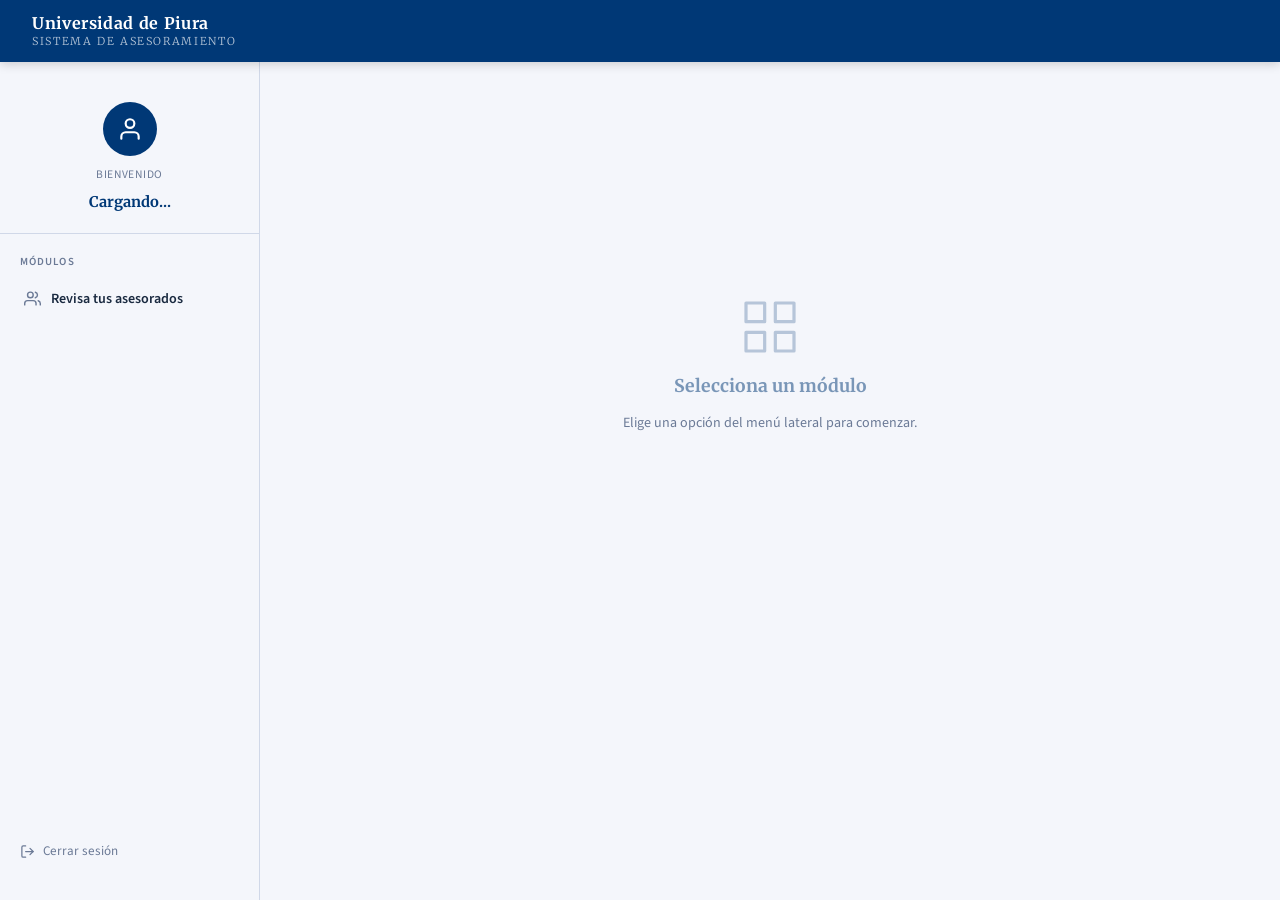
==== commit 9f86565d: "other display form for emails and phones" ====
--- a/templates/tabla.html
+++ b/templates/tabla.html
@@ -306,12 +306,12 @@
 
             </div><!-- /panel-asesorados -->
 
-            <div id="contact-overlay" class="contact-overlay" hidden>
-                <div class="contact-overlay-backdrop" onclick="cerrarOverlayContactos()"></div>
+            <div id="contact-overlay" class="contact-overlay" aria-hidden="true">
+                <div id="contact-overlay-backdrop" class="contact-overlay-backdrop"></div>
                 <div class="contact-overlay-panel" role="dialog" aria-modal="true" aria-labelledby="contact-overlay-title">
                     <div class="contact-overlay-header">
                         <h3 id="contact-overlay-title">Contactos</h3>
-                        <button type="button" class="contact-overlay-close" aria-label="Cerrar" onclick="cerrarOverlayContactos()">×</button>
+                        <button id="contact-overlay-close" type="button" class="contact-overlay-close" aria-label="Cerrar">×</button>
                     </div>
                     <div id="contact-overlay-list" class="contact-overlay-list"></div>
                 </div>
@@ -495,9 +495,8 @@
                 columnas.forEach(col => {
                     const td  = document.createElement('td');
                     const val = fila[col];
-                    const esContactoConSeparadores = typeof val === 'string' && (val.includes('//') || val.includes('||'));
-
-                    if (COLS_CONTACTO.has(col) || esContactoConSeparadores) {
+
+                    if (COLS_CONTACTO.has(col)) {
                         td.classList.add('col-contacto');
                         renderCeldaContacto(td, val, col);
                     } else {
@@ -652,20 +651,36 @@
                 list.appendChild(crearCardContacto(contacto, columna, idx + 1));
             });
 
-            overlay.hidden = false;
+            overlay.classList.add('is-open');
+            overlay.setAttribute('aria-hidden', 'false');
             document.body.classList.add('overlay-open');
         }
 
         function cerrarOverlayContactos() {
             const overlay = document.getElementById('contact-overlay');
-            overlay.hidden = true;
+            overlay.classList.remove('is-open');
+            overlay.setAttribute('aria-hidden', 'true');
             document.body.classList.remove('overlay-open');
+        }
+
+        function inicializarOverlayContactos() {
+            const overlay = document.getElementById('contact-overlay');
+            const backdrop = document.getElementById('contact-overlay-backdrop');
+            const closeBtn = document.getElementById('contact-overlay-close');
+
+            if (backdrop) backdrop.addEventListener('click', cerrarOverlayContactos);
+            if (closeBtn) closeBtn.addEventListener('click', cerrarOverlayContactos);
+            if (overlay) {
+                overlay.addEventListener('click', e => {
+                    if (e.target === overlay) cerrarOverlayContactos();
+                });
+            }
         }
 
         document.addEventListener('keydown', e => {
             if (e.key === 'Escape') {
                 const overlay = document.getElementById('contact-overlay');
-                if (overlay && !overlay.hidden) cerrarOverlayContactos();
+                if (overlay && overlay.classList.contains('is-open')) cerrarOverlayContactos();
             }
         });
 
@@ -723,6 +738,7 @@
             document.getElementById('tb-subtitulo').textContent = 'Error al cargar datos';
         }
 
+        inicializarOverlayContactos();
         init();
     </script>
 
--- a/static/styles.css
+++ b/static/styles.css
@@ -638,8 +638,12 @@
     position: fixed;
     inset: 0;
     z-index: 1200;
+    display: none;
+    place-items: center;
+}
+
+.contact-overlay.is-open {
     display: grid;
-    place-items: center;
 }
 
 .contact-overlay-backdrop {
